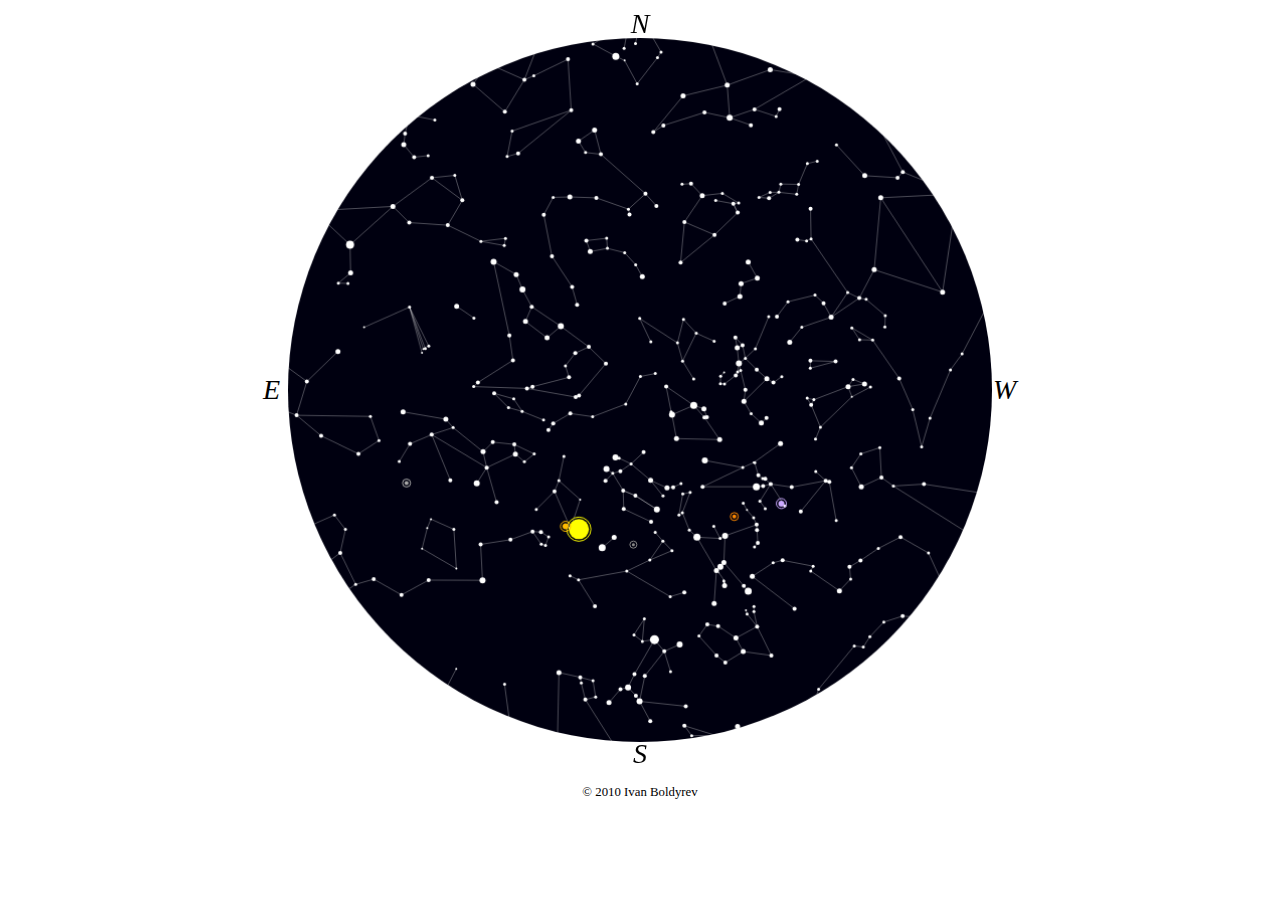
==== demo/index.html @ 4f627717 "Add minified starjs." ====
<!DOCTYPE html PUBLIC "-//W3C//DTD XHTML 1.0 Strict//EN" "http://www.w3.org/TR/xhtml1/DTD/xhtml1-strict.dtd">
<html xmlns="http://www.w3.org/1999/xhtml">
  <head>
    <title>starchartjs test</title>
    <meta http-equiv="content-type" content="text/html; charset=utf-8"/>
    <link rel="stylesheet" type="text/css" href="sc.css" />
    <!--[if IE]><script type="text/javascript" src="../lib/excanvas.js"></script><![endif]-->
  </head>
  <body>
    <div> </div>
    <div id="map-container">
<!--       <div id="n">С</div> -->
<!--       <div id="w">З</div> -->
      <div id="n">N</div>
      <div id="w">W</div>
      <canvas width="700" height="700" id="map"></canvas>
      <div id="e">E</div>
      <div id="s">S</div>
<!--       <div id="e">В</div> -->
<!--       <div id="s">Ю</div> -->
    </div>
    <div id="copy" style="">&copy; 2010 Ivan Boldyrev</div>
    <script type="text/javascript" src="../lib/starjs.min.js"></script>
    <script type="text/javascript" src="../starmap.js"></script>
    <script type="text/javascript">
      var map = new StarMap("map", 700, {});
function animate() {
  map.setPos(83,54);
  setTimeout(animate, 6000);
}
animate();
    </script>
<script type="text/javascript">
var gaJsHost = (("https:" == document.location.protocol) ? "https://ssl." : "http://www.");
document.write(unescape("%3Cscript src='" + gaJsHost + "google-analytics.com/ga.js' type='text/javascript'%3E%3C/script%3E"));
</script>
<script type="text/javascript">
try {
var pageTracker = _gat._getTracker("UA-589739-2");
// Cookied already:
pageTracker._trackPageview();
} catch(err) {}
</script>
  </body>
</html>
---- demo/sc.css ----
#map-container {
    padding: 30px;
    position: relative;
    margin:auto;width: 704px; height: 704px;
}
#map {
    margin:0;padding:0;width: 704px; height: 704px;
}
#copy {
    margin-top:1em;text-align: center; font-size: 80%;
}

#n {
  position: absolute;
  left: 0;
  top: 0px;
  width: 764px;
  font-size: 28px;
  font-family: Georgia, Chancery, Times;
  font-style: italic;
  text-align:center;
}

#s {
  position: absolute;
  left: 0;
  top: 730px;
  width: 764px;
  font-size: 28px;
  font-family: Bookman, Georgia, Garamond, Times;
  font-style: italic;
  text-align:center;
}

#e {
   position: absolute;
   width: 1ex;
   height: 1em;
   left: 5px;
   top: 366px;
   font-size: 28px;
   font-style: italic;
   font-family: Bookman, Georgia, Garamond, Times;
}

#w {
   position: absolute;
   width: 1ex;
   height: 1em;
   left: 735px;
   top: 366px;
   font-size: 28px;
   font-style: italic;
   font-family: Georgia, Garamond, Times;
}
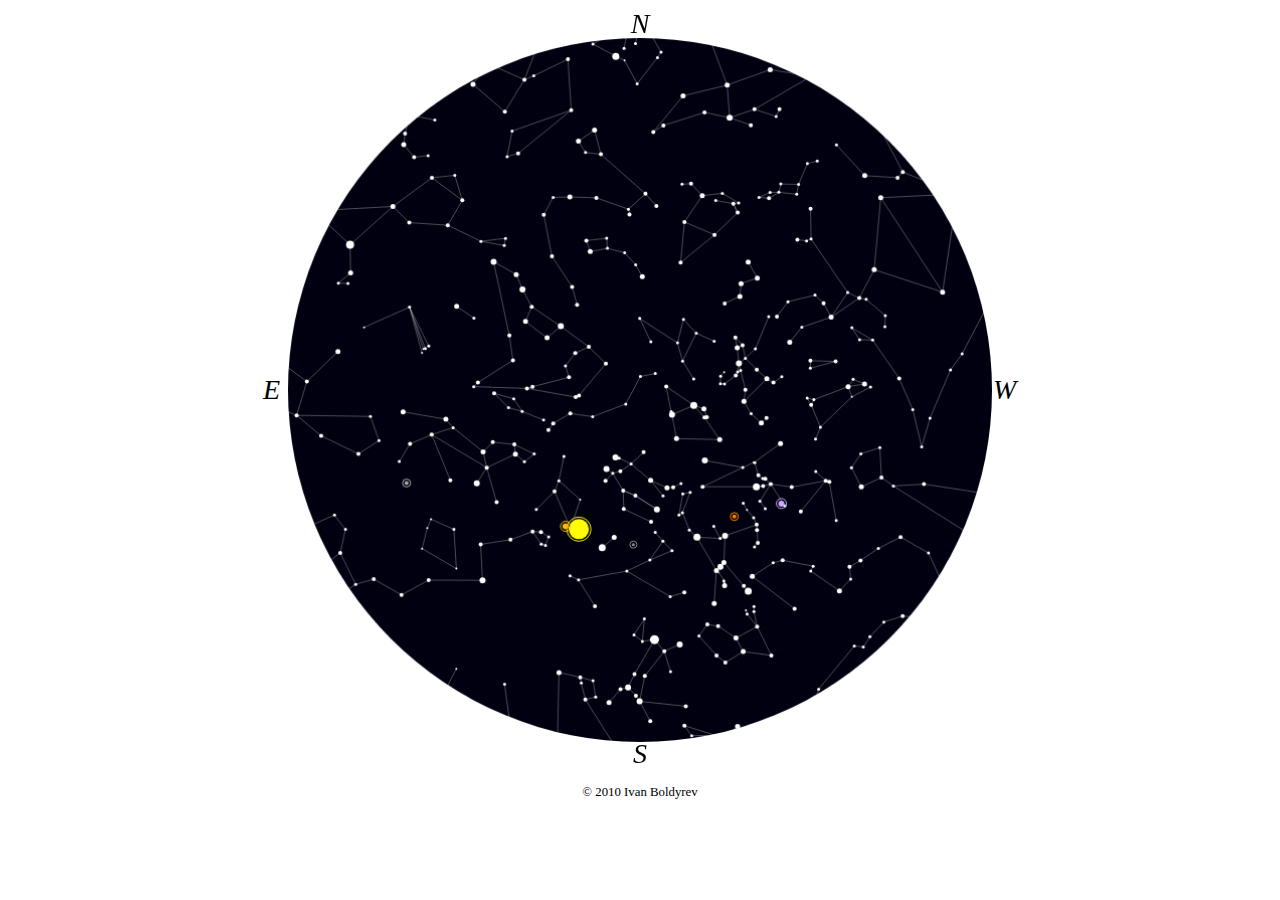
==== commit 95e51e02: "Instantiate map in onload handler, so allowing excanavs to do its work." ====
--- a/demo/index.html
+++ b/demo/index.html
@@ -6,7 +6,7 @@
     <link rel="stylesheet" type="text/css" href="sc.css" />
     <!--[if IE]><script type="text/javascript" src="../lib/excanvas.js"></script><![endif]-->
   </head>
-  <body>
+  <body onload="load();">
     <div> </div>
     <div id="map-container">
 <!--       <div id="n">С</div> -->
@@ -23,12 +23,15 @@
     <script type="text/javascript" src="../lib/starjs.min.js"></script>
     <script type="text/javascript" src="../starmap.js"></script>
     <script type="text/javascript">
-      var map = new StarMap("map", 700, {});
+var map;
+function load() {
+      map = new StarMap("map", 700, {});
+      animate();
+}
 function animate() {
   map.setPos(83,54);
   setTimeout(animate, 6000);
 }
-animate();
     </script>
 <script type="text/javascript">
 var gaJsHost = (("https:" == document.location.protocol) ? "https://ssl." : "http://www.");
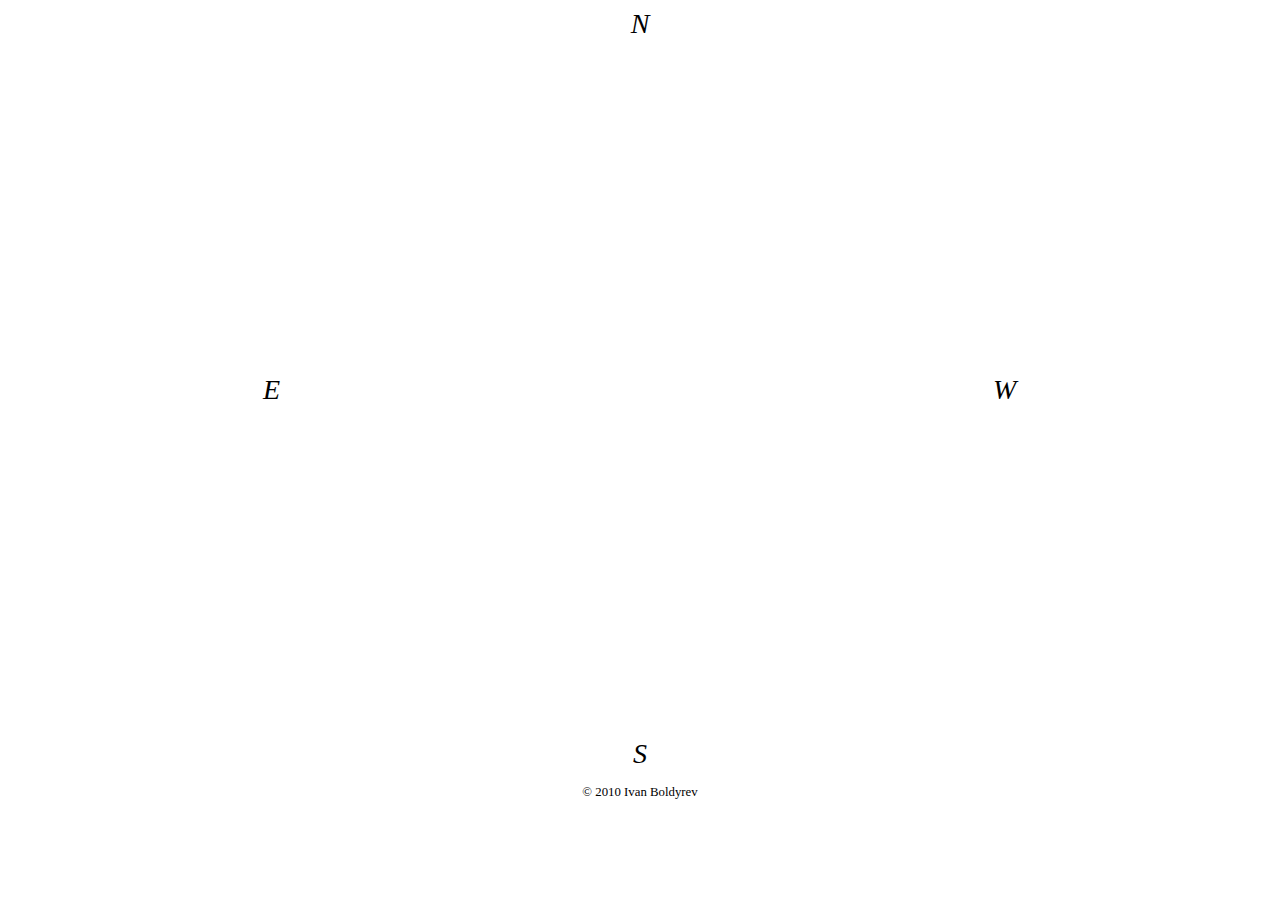
==== commit 711e343f: "Merge from canvas: planets." ====
--- a/demo/index.html
+++ b/demo/index.html
@@ -4,7 +4,6 @@
     <title>starchartjs test</title>
     <meta http-equiv="content-type" content="text/html; charset=utf-8"/>
     <link rel="stylesheet" type="text/css" href="sc.css" />
-    <!--[if IE]><script type="text/javascript" src="../lib/excanvas.js"></script><![endif]-->
   </head>
   <body onload="load();">
     <div> </div>
@@ -13,7 +12,7 @@
 <!--       <div id="w">З</div> -->
       <div id="n">N</div>
       <div id="w">W</div>
-      <canvas width="700" height="700" id="map"></canvas>
+      <div width="700" height="700" id="map"></div>
       <div id="e">E</div>
       <div id="s">S</div>
 <!--       <div id="e">В</div> -->
@@ -21,6 +20,7 @@
     </div>
     <div id="copy" style="">&copy; 2010 Ivan Boldyrev</div>
     <script type="text/javascript" src="../lib/starjs.min.js"></script>
+    <script type="text/javascript" src="../lib/raphael_1-3-1_min.js"></script>
     <script type="text/javascript" src="../starmap.js"></script>
     <script type="text/javascript">
 var map;
